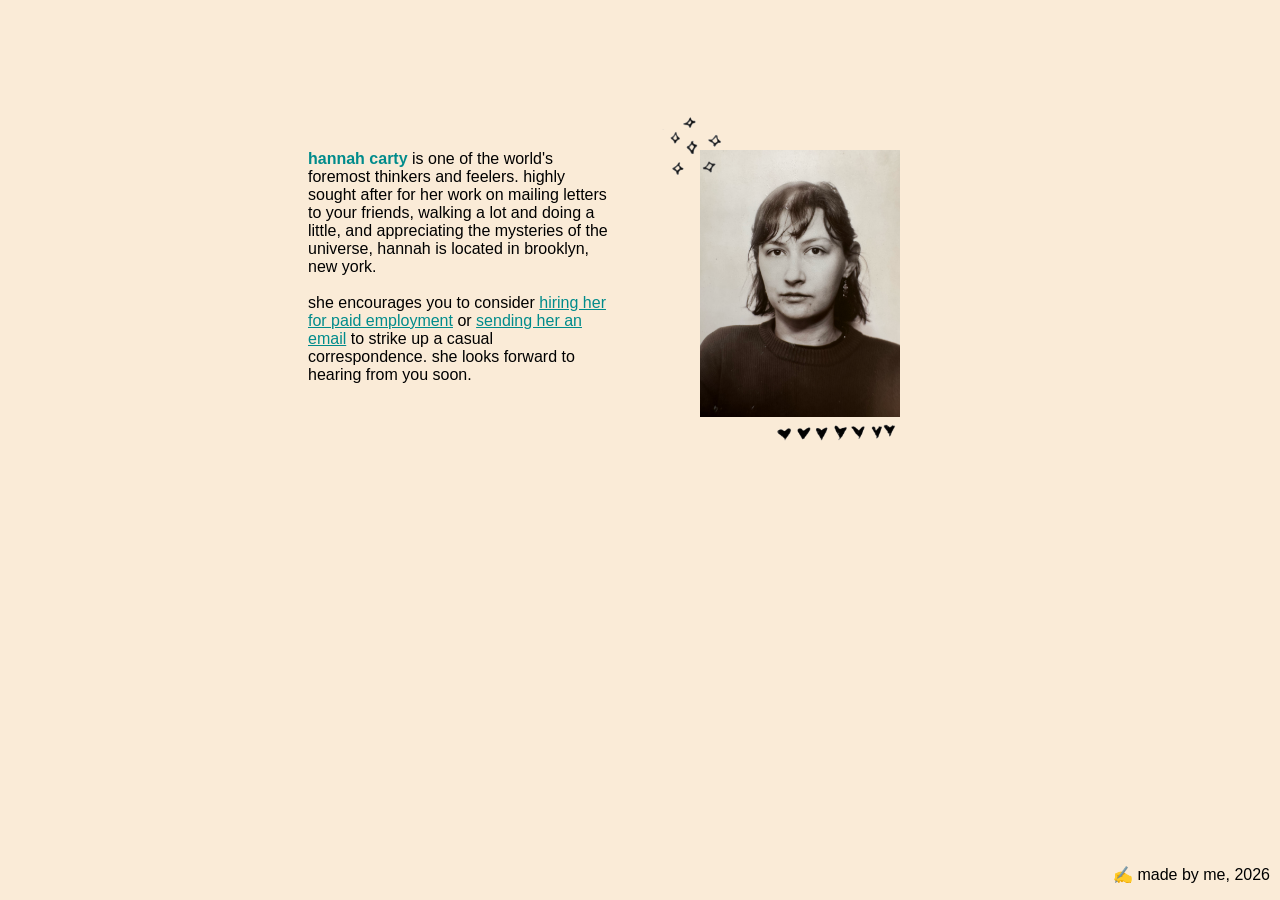
==== index.html @ f8b417d0 "Rename newwebsite.html to index.html" ====
<!DOCTYPE html>
<head>
    <meta charset = "utf-8"/>
    <link rel="stylesheet" href="styles.css" />
    <title>Homepage</title>
</head>

<p>
    <b>hannah carty</b> is one of the world's foremost thinkers and feelers. highly sought after for her work on mailing letters to your friends, walking a lot and doing a little, and appreciating the mysteries of the universe, hannah is located in brooklyn, new york.
    <br>
    <br>
    she encourages you to consider <a href=https://www.linkedin.com/in/hannah-carty-402451164>hiring her for paid employment</a> or <a href= mailto:hbrunelle24@gmail.com>sending her an email</a> to strike up a casual correspondence. she looks forward to hearing from you soon.
</p>

<div class = "headshot">
<img src = "headshot2026.png" alt="a photo of hannah"
width = "200"
height = "auto">

</div>

<div class = "decor_sparkles">

<img src = "sparkles.png"
width = "70"
height = "auto">

</div>

<div class = "decor_hearts">

<img src = "hearts.png"
width = "130"
height = "auto">

</div>

<div class= "footer"> <p>✍ made by me, 2026</p>
</div>

</html>
---- styles.css ----
p {
    color: black;
    font-family: 'Montserrat', Montserrat, sans-serif;
    font-size: medium;
    margin-left: 300px;
    margin-top: 150px;
    max-width: 300px;
    z-index: 0;
}

.footer {
    font-family: 'Montserrat', Montserrat, sans-serif;
    font-size: x-small;
    position: absolute;
    bottom: 0px;
    right: 10px;
    z-index: 10;
}

b {
    color: darkcyan;
}

.headshot {
    top: 150px;
    left: 700px;
    position: absolute;
}

.decor_sparkles {
    z-index: 2;
    position: relative;
    margin-left: 650px;
    margin-top: -290px;
}

.decor_hearts {
    z-index: 1;
    position: relative;
    margin-left: 765px;
    margin-top: 230px;
}

body {
    background: fixed;
    background-color: antiquewhite;
}

a {
    color: darkcyan;

}
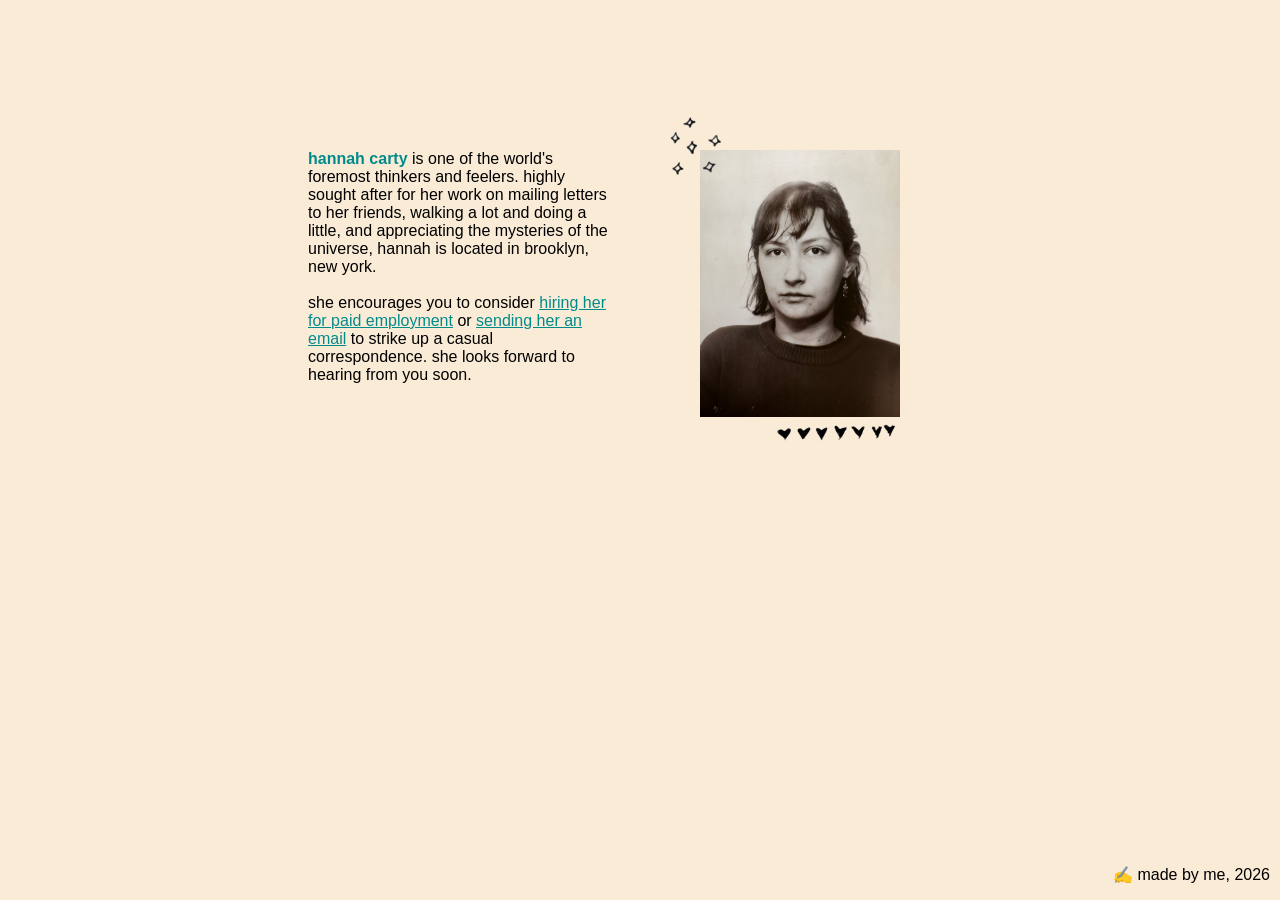
==== commit a97818f2: "Update index.html" ====
--- a/index.html
+++ b/index.html
@@ -3,10 +3,11 @@
     <meta charset = "utf-8"/>
     <link rel="stylesheet" href="styles.css" />
     <title>Homepage</title>
+    <link rel="icon" type="image/x-icon" href="favicon.ico">
 </head>
 
 <p>
-    <b>hannah carty</b> is one of the world's foremost thinkers and feelers. highly sought after for her work on mailing letters to your friends, walking a lot and doing a little, and appreciating the mysteries of the universe, hannah is located in brooklyn, new york.
+    <b>hannah carty</b> is one of the world's foremost thinkers and feelers. highly sought after for her work on mailing letters to her friends, walking a lot and doing a little, and appreciating the mysteries of the universe, hannah is located in brooklyn, new york.
     <br>
     <br>
     she encourages you to consider <a href=https://www.linkedin.com/in/hannah-carty-402451164>hiring her for paid employment</a> or <a href= mailto:hbrunelle24@gmail.com>sending her an email</a> to strike up a casual correspondence. she looks forward to hearing from you soon.
